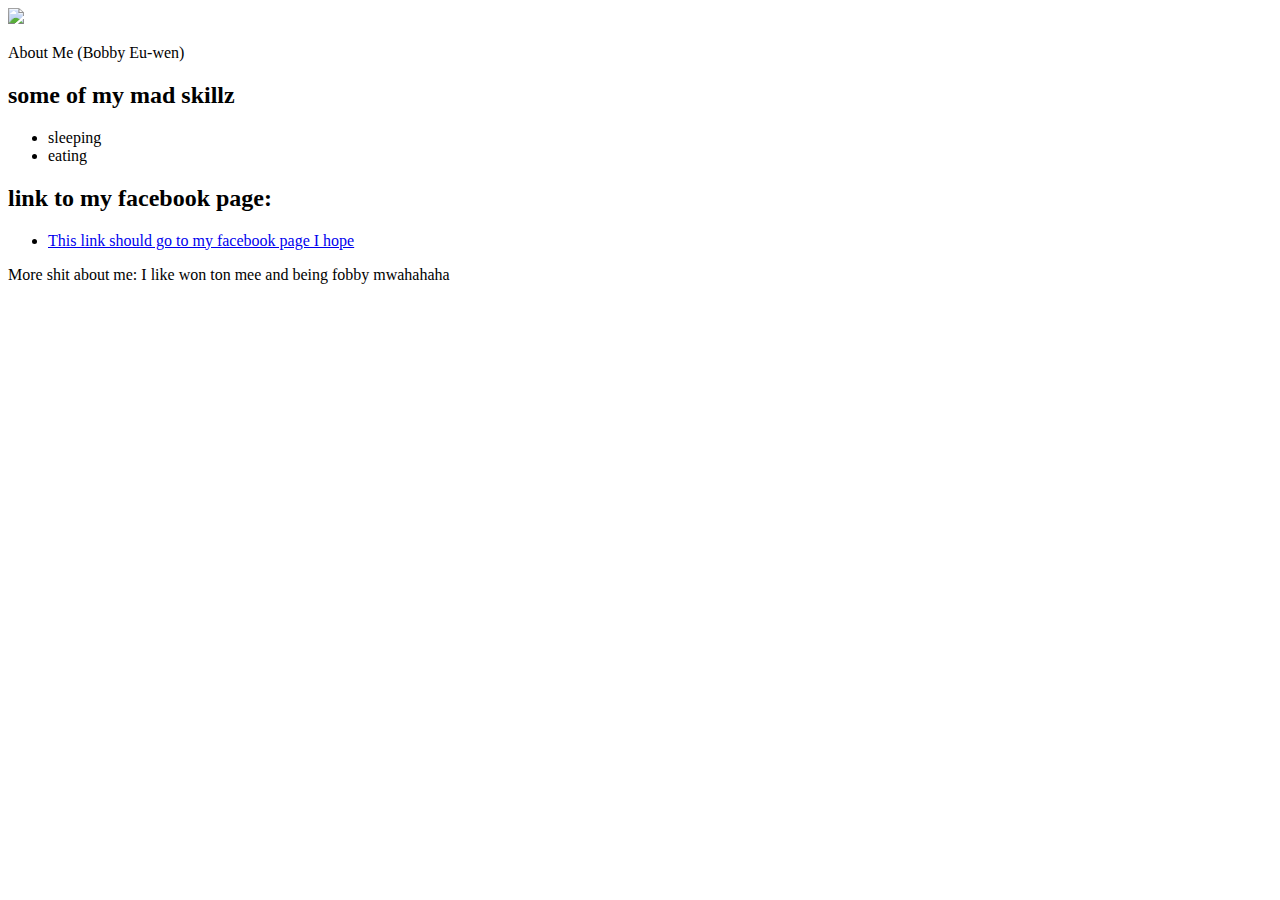
==== about_euwen.html @ f428496b "Adding my html file" ====
<!doctype html>
<html lang='en'>

<img src="https://sphotos-a.xx.fbcdn.net/hphotos-ash3/18304_10100371012988815_1755730607_n.jpg">
<p></p>
<head>About Me (Bobby Eu-wen)</head>

<title>Thanks for visiting my page</title>
<h2>some of my mad skillz</h2>
<ul>
	<li>sleeping
	<li>eating</li>
</ul>
<h2>link to my facebook page: </h2>
<ul>
	<li><a href="https://www.facebook.com/profile.php?id=2419907">This link should go to my facebook page I hope</a></li>
</ul>

<p>More shit about me: I like won ton mee and being fobby mwahahaha</p>


</html>
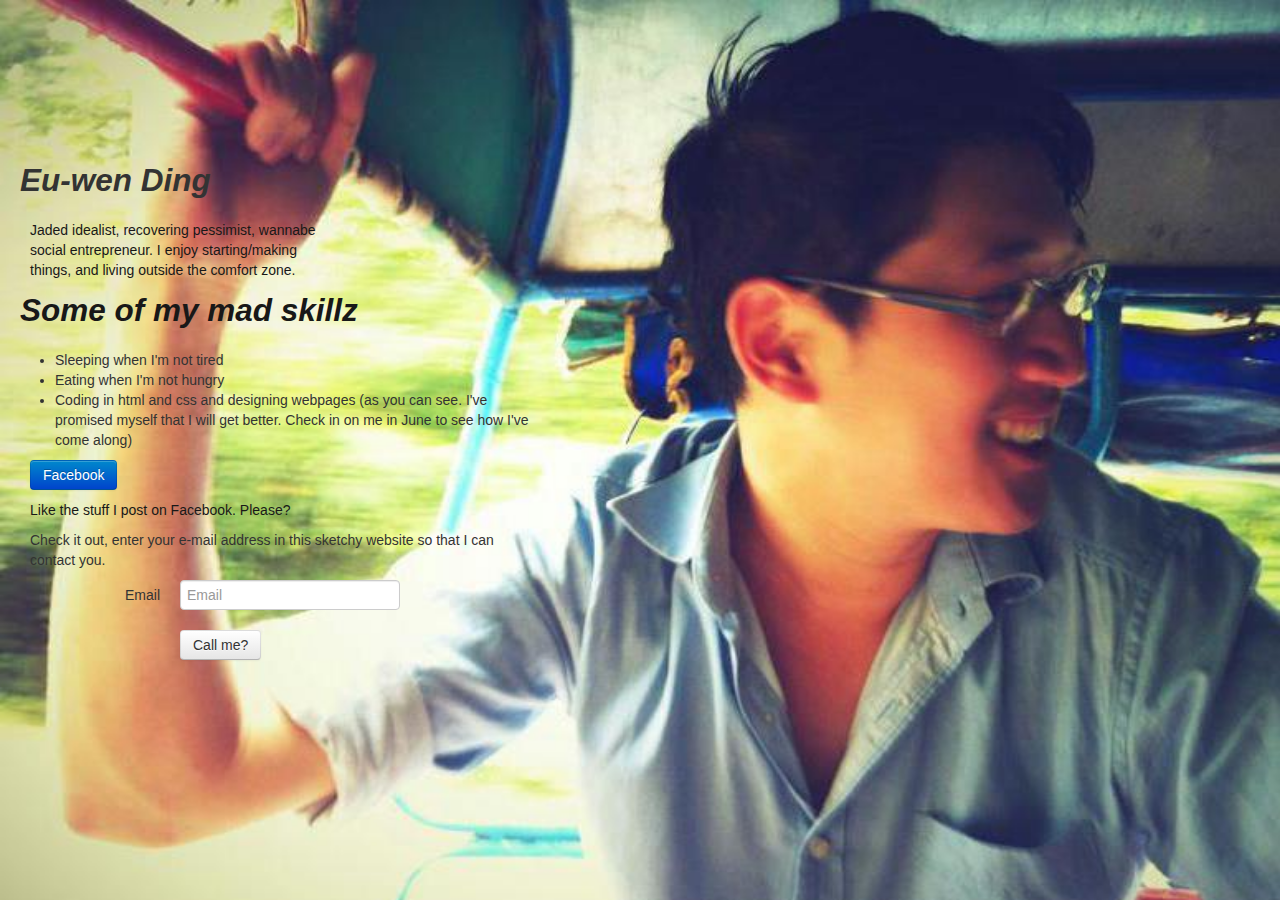
==== commit 986a6a37: "pushing the firstdraft of my profile page" ====
--- a/about_euwen.html
+++ b/about_euwen.html
@@ -1,22 +1,84 @@
+<!--
+Please do the following:
+
+Make an HTML page that has the following info:
+
+Your Name (DONE)
+About You (DONE)
+List of Skills (DONE)
+Links to your social networks (DONE - kinda)
+An image of you (DONE)
+One other thing of your choice (DONE)
+
+Use the following:
+
+2 Bootstrap Styles (DONE - button + e-mail field)
+Your own style sheet (DONE)
+A google web font
+Bootstrap Grid System
+2 images
+2 links
+A list (DONE)
+
+... Push the page to Github as your profile home page and be prepared to share tomorrow!
+
+bonus: the page should validate
+-->
+
 <!doctype html>
 <html lang='en'>
 
-<img src="https://sphotos-a.xx.fbcdn.net/hphotos-ash3/18304_10100371012988815_1755730607_n.jpg">
-<p></p>
-<head>About Me (Bobby Eu-wen)</head>
+  <head>
+    <link rel="stylesheet" type="text/css" href="about_euwen_styles.css">
+    <link rel="stylesheet" type="text/css" href="bootstrap.css">
+  </head>
 
-<title>Thanks for visiting my page</title>
-<h2>some of my mad skillz</h2>
-<ul>
-	<li>sleeping
-	<li>eating</li>
-</ul>
-<h2>link to my facebook page: </h2>
-<ul>
-	<li><a href="https://www.facebook.com/profile.php?id=2419907">This link should go to my facebook page I hope</a></li>
-</ul>
+  <title>Eu-wen's website</title>
 
-<p>More shit about me: I like won ton mee and being fobby mwahahaha</p>
+  <body>
+
+    <h2 class="top">Eu-wen Ding</h2>
+    <div class="boxone">
+    <p class="words">Jaded idealist, recovering pessimist, wannabe social entrepreneur. I enjoy starting/making things, and living outside the comfort zone. </p>
+    <p>  </P>
+  </div>
+
+    <h2 class="words">Some of my mad skillz</h2>
+    <div class="boxtwo">
+    <ul class="list">
+	    <li>Sleeping when I'm not tired </li> 
+	    <li>Eating when I'm not hungry </li>
+      <li>Coding in html and css and designing webpages (as you can see. I've promised myself that I will get better. Check in on me in June to see how I've come along) </li>
+    </ul>
+    
+    <a href="https://www.facebook.com/profile.php?id=2419907"><button class="btn btn-primary" type="button">Facebook</button></a>
+    </div> 
+
+    <p></p>
+    
+    <div class="boxtwo">
+    <p class="words">Like the stuff I post on Facebook. Please?</p>
+
+    <p>Check it out, enter your e-mail address in this sketchy website so that I can contact you. </p>
+    </div>
+    
+    <form class="form-horizontal">
+  <div class="control-group">
+    <label class="control-label" for="inputEmail">Email</label>
+    <div class="controls">
+      <input type="text" id="inputEmail" placeholder="Email">
+    </div>
+  </div>
+  
+  <div class="control-group">
+    <div class="controls">
+      <button type="submit" class="btn">Call me?</button>
+    </div>
+  </div>
+</form>
 
 
-</html>+  </body>
+
+</html>
+
--- a/about_euwen_styles.css
+++ b/about_euwen_styles.css
@@ -0,0 +1,37 @@
+
+h2 {
+  font-size: 60px;
+  font-style: italic;
+  text-align: left;
+  line-height: 1;
+  font-family: 'Istok Web', sans-serif;
+  padding-bottom: 10px;
+  padding-left: 20px;
+}
+
+.top {
+  padding-top: 150px;
+}
+
+.words {
+  color: #181818;
+}
+
+.boxone {
+  width: 300px;
+  padding-left: 30px;
+}
+
+.boxtwo {
+  width: 500px;
+  padding-left: 30px;
+}
+
+body {
+  background-image: url('euwenbackground.jpg');
+  background-size: 100%;
+  background-repeat: no-repeat;
+  height: 100%;
+}
+
+<button class="btn btn-large btn-block btn-primary" type="button">Block level button</button>